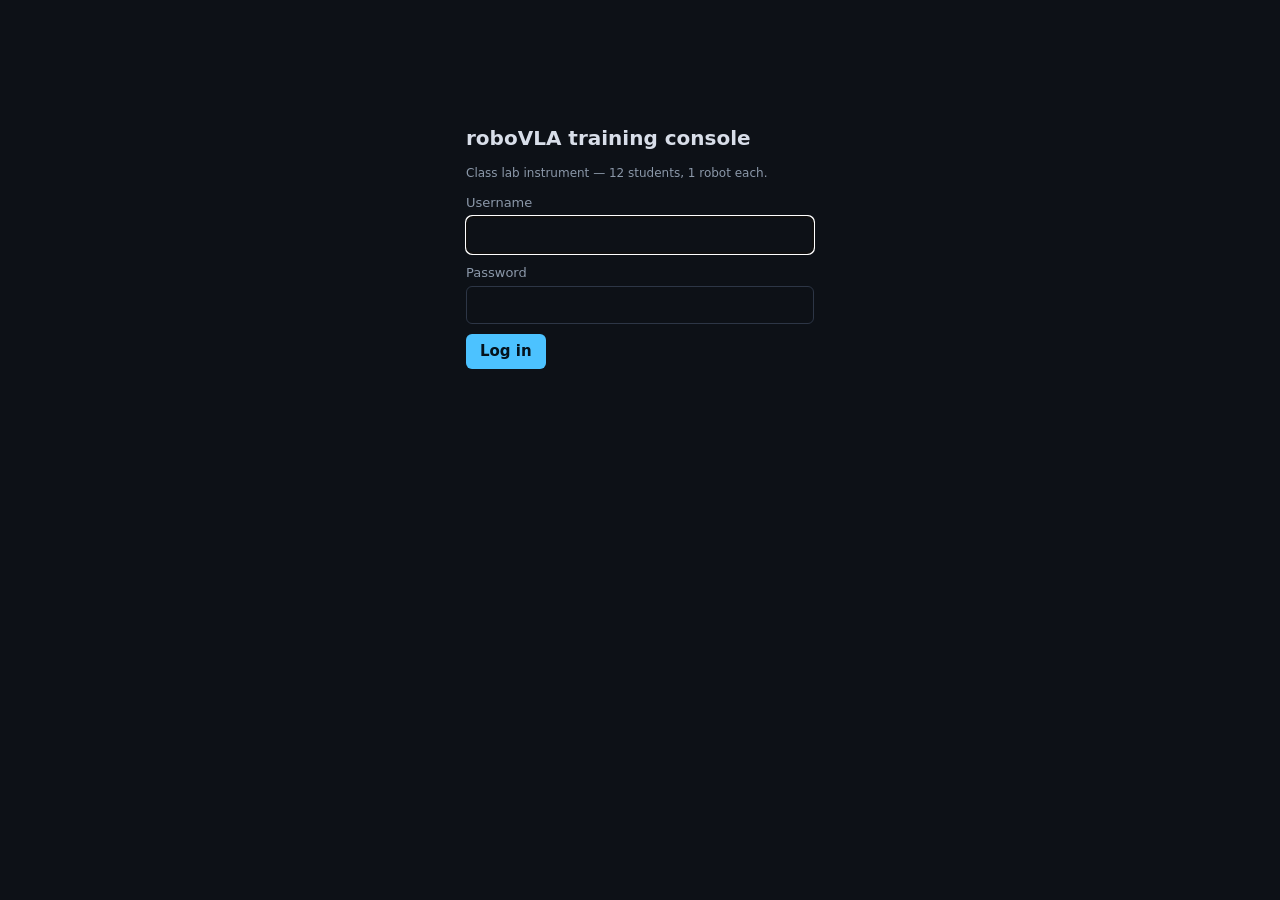
==== ui/index.html @ 258d8f2b "ui: the 8 surfaces (design §7) — vanilla JS + HTMX, readable by students ui/ is served read-only at " ====
<!doctype html>
<html lang="en">
<head>
<meta charset="utf-8">
<meta name="viewport" content="width=device-width, initial-scale=1">
<title>roboVLA — dashboard</title>
<link rel="stylesheet" href="/ui/style.css">
</head>
<body>
<nav id="nav" hx-boost="true"></nav>
<main>
  <h1>Dashboard</h1>
  <div class="grid cols2">
    <div class="card">
      <h2>My queue position</h2>
      <div id="queue"></div>
    </div>
    <div class="card">
      <h2>Nodes (live)</h2>
      <table id="nodes"><thead><tr>
        <th>node</th><th>state</th><th>free VRAM</th><th>queue</th>
      </tr></thead><tbody></tbody></table>
    </div>
    <div class="card">
      <h2>My runs</h2>
      <table id="runs"><thead><tr>
        <th>job</th><th>type</th><th>dataset</th><th>state</th><th>progress</th><th>node</th>
      </tr></thead><tbody></tbody></table>
      <a href="/ui/new-run.html">+ New run</a>
    </div>
    <div class="card">
      <h2>My datasets</h2>
      <table id="datasets"><thead><tr>
        <th>dataset</th><th>episodes</th><th>size</th><th>state</th>
      </tr></thead><tbody></tbody></table>
      <a href="/ui/datasets.html">Manage datasets →</a>
    </div>
    <div class="card grow">
      <h2>Class activity <span class="muted small">(live feed)</span></h2>
      <div id="feed" class="small" style="max-height:280px; overflow:auto"></div>
    </div>
  </div>
</main>
<script src="/ui/vendor/htmx.min.js"></script>
<script src="/ui/app.js"></script>
<script>
(async () => {
const user = await me();
if (!user) location.href = "/ui/login.html";
nav("index.html", user);

async function loadStatic() {
  const [q, h, runs, dsets] = await Promise.all([
    api("/api/runs/queue"), api("/api/health"),
    api("/api/runs"), api("/api/datasets"),
  ]);
  const mine = q.queue.filter(j => j.student === user.user_id);
  $("#queue").innerHTML = mine.length
    ? mine.map(j => `<div class="row"><span class="label">${esc(j.job_id)}
        ${badge(j.state)}</span>
        <span class="val">${j.state === "queued"
          ? `position ${j.position} · ETA ${fmtEta(j.eta_s)}`
          : `on ${esc(j.node_id ?? "?")}`}</span></div>`).join("")
    : `<span class="muted">Nothing in the queue — <a href="/ui/new-run.html">submit a run</a>.</span>`;

  $("#nodes tbody").innerHTML = h.nodes.map(n => `<tr>
      <td>${esc(n.label ?? n.id)}</td>
      <td>${badge(n.online ? "online" : "offline")}</td>
      <td>${n.free_gb != null ? `${n.free_gb.toFixed(1)} / ${n.vram_gb} GB` : "—"}</td>
      <td>${n.queue_depth}</td></tr>`).join("");

  $("#runs tbody").innerHTML = runs.runs.map(j => `<tr>
      <td><a class="mono" href="/ui/run.html?job=${esc(j.job_id)}">${esc(j.job_id)}</a></td>
      <td>${esc(j.job_type)}</td>
      <td class="muted small">${esc(j.dataset)}</td>
      <td>${badge(j.state)}</td>
      <td>${j.progress && j.progress.step != null
        ? `${j.progress.step}/${j.progress.total}` : "—"}</td>
      <td class="muted">${esc(j.node_id ?? "auto")}</td></tr>`).join("")
    || `<tr><td colspan="6" class="muted">No runs yet.</td></tr>`;

  $("#datasets tbody").innerHTML = dsets.datasets.map(d => `<tr>
      <td class="mono small">${esc(d.dataset_id)}</td>
      <td>${d.episode_count ?? "—"}</td>
      <td>${fmtBytes(d.total_bytes)}</td>
      <td>${badge(d.status)}</td></tr>`).join("")
    || `<tr><td colspan="4" class="muted">No datasets — <a href="/ui/datasets.html">upload one</a>.</td></tr>`;
}

const FEED = {
  queue: j => `${j.event}: ${j.job_id}${j.student ? ` (${j.student})` : ""}`,
  artifacts: j => `artifacts ready: ${j.job_id}`,
  slots: j => `slot ${j.event}: ${j.job_id}`,
  node: j => `node ${j.node_id}: ${j.event}`,
  config: j => `fleet config changed (${j.changes.length} field(s))`,
  dataset: j => `dataset ${j.event}: ${j.dataset_id}`,
};
const close = sse("class", (t, d) => {
  const line = FEED[t] ? FEED[t](d) : `${t}: ${JSON.stringify(d).slice(0, 80)}`;
  const el = document.createElement("div");
  el.className = "row";
  el.innerHTML = `<span class="muted mono">${new Date().toISOString().slice(11, 19)}</span>
                  <span class="grow">${esc(line)}</span>`;
  const feed = $("#feed");
  feed.prepend(el);
  while (feed.children.length > 60) feed.lastChild.remove();
});

loadStatic().catch(err => toast(err.message, true));
setInterval(loadStatic, 15000); // queue/positions refresh; live events come via SSE
})();
</script>
</body>
</html>
---- ui/style.css ----
/* roboVLA training console — lab instrument, not a marketing site.
   One stylesheet, readable by students (design §7). */
:root {
  --bg: #0d1117; --panel: #161b22; --panel2: #1c2330; --line: #2d3646;
  --fg: #d8dee9; --dim: #8b98a9; --acc: #4cc2ff; --ok: #3fb950;
  --warn: #d29922; --err: #f85149; --mono: "SF Mono", ui-monospace, Menlo, Consolas, monospace;
}
* { box-sizing: border-box; }
body { margin: 0; background: var(--bg); color: var(--fg);
       font: 15px/1.45 system-ui, -apple-system, "Segoe UI", sans-serif; }
a { color: var(--acc); text-decoration: none; }
a:hover { text-decoration: underline; }
h1 { font-size: 20px; margin: 0 0 12px; }
h2 { font-size: 15px; margin: 0 0 8px; color: var(--dim); text-transform: uppercase;
     letter-spacing: .06em; }
code, .mono { font-family: var(--mono); font-size: 13px; }

/* nav */
nav { display: flex; gap: 4px; align-items: center; padding: 8px 16px;
      background: var(--panel); border-bottom: 1px solid var(--line);
      position: sticky; top: 0; z-index: 10; flex-wrap: wrap; }
nav .brand { font-weight: 700; margin-right: 12px; }
nav a { padding: 5px 10px; border-radius: 6px; color: var(--fg); }
nav a:hover { background: var(--panel2); text-decoration: none; }
nav a.active { background: var(--panel2); color: var(--acc); }
nav .spacer { flex: 1; }
nav .who { color: var(--dim); font-size: 13px; }

main { padding: 16px; max-width: 1100px; margin: 0 auto; }
.grid { display: grid; gap: 12px; }
.grid.cols2 { grid-template-columns: 1fr 1fr; }
.grid.cols3 { grid-template-columns: repeat(3, 1fr); }
@media (max-width: 800px) { .grid.cols2, .grid.cols3 { grid-template-columns: 1fr; } }

.card { background: var(--panel); border: 1px solid var(--line);
        border-radius: 8px; padding: 12px 14px; }
.card h2 { margin-bottom: 10px; }
.row { display: flex; gap: 10px; align-items: center; }
.row + .row { margin-top: 8px; }
.row .label { color: var(--dim); min-width: 110px; font-size: 13px; }
.row .val { font-size: 14px; }
.grow { flex: 1; }
table { width: 100%; border-collapse: collapse; font-size: 13px; }
th { text-align: left; color: var(--dim); font-weight: 500; padding: 6px 8px;
     border-bottom: 1px solid var(--line); }
td { padding: 6px 8px; border-bottom: 1px solid var(--line); vertical-align: top; }
tr:last-child td { border-bottom: none; }

/* status badges */
.badge { display: inline-block; padding: 2px 8px; border-radius: 10px;
         font-size: 12px; font-family: var(--mono); border: 1px solid var(--line);
         color: var(--dim); }
.badge.running, .badge.ready { color: var(--ok); border-color: var(--ok); }
.badge.queued { color: var(--acc); border-color: var(--acc); }
.badge.done { color: var(--fg); }
.badge.failed, .badge.killed, .badge.rejected { color: var(--err); border-color: var(--err); }
.badge.uploading, .badge.preparing, .badge.finishing { color: var(--warn); border-color: var(--warn); }
.badge.online { color: var(--ok); border-color: var(--ok); }
.badge.offline { color: var(--err); border-color: var(--err); }

/* forms */
label { display: block; margin: 10px 0 3px; font-size: 13px; color: var(--dim); }
input, select, textarea { width: 100%; padding: 7px 9px; background: var(--bg);
       color: var(--fg); border: 1px solid var(--line); border-radius: 6px; font: inherit; }
input[type="checkbox"] { width: auto; }
textarea { font-family: var(--mono); font-size: 13px; min-height: 60px; }
button { margin-top: 10px; padding: 7px 14px; background: var(--acc); color: #04121c;
         border: none; border-radius: 6px; font: inherit; font-weight: 600; cursor: pointer; }
button:hover { filter: brightness(1.1); }
button.secondary { background: var(--panel2); color: var(--fg); border: 1px solid var(--line); }
button.danger { background: var(--err); color: #fff; }
button:disabled { opacity: .45; cursor: default; }
details { margin-top: 10px; }
summary { cursor: pointer; color: var(--dim); font-size: 13px; }

/* toast + flash */
#toast { position: fixed; bottom: 16px; left: 50%; transform: translateX(-50%);
         background: var(--panel2); border: 1px solid var(--line); padding: 8px 16px;
         border-radius: 8px; opacity: 0; transition: opacity .2s; pointer-events: none;
         font-size: 14px; max-width: 80vw; }
#toast.show { opacity: 1; }
#toast.err { border-color: var(--err); }

/* logs + sparkline */
pre.log { background: var(--bg); border: 1px solid var(--line); border-radius: 6px;
          padding: 10px; font-family: var(--mono); font-size: 12px;
          max-height: 300px; overflow: auto; white-space: pre-wrap; }
canvas.spark { width: 100%; height: 90px; background: var(--bg);
               border: 1px solid var(--line); border-radius: 6px; }
.bar { height: 8px; background: var(--bg); border-radius: 4px; overflow: hidden;
       border: 1px solid var(--line); }
.bar > i { display: block; height: 100%; background: var(--acc); }
.muted { color: var(--dim); }
.small { font-size: 12px; }
@media print {
  nav, button, #toast { display: none !important; }
  body { background: #fff; color: #000; }
  .card { border-color: #ccc; background: #fff; }
}
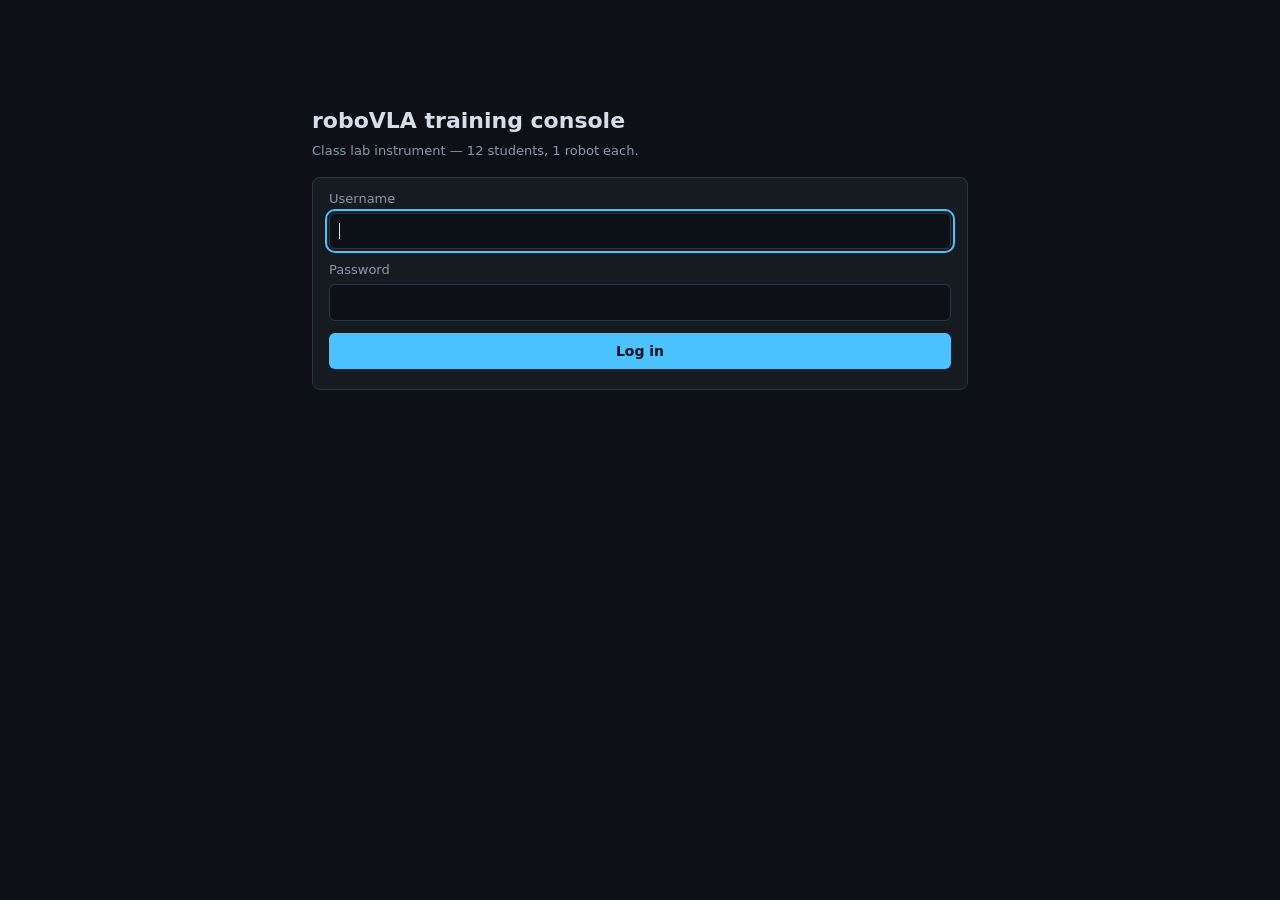
==== commit a70bf7b0: "refactor(ui): design-token stylesheet and one app shell for every page The pages had grown independe" ====
--- a/ui/index.html
+++ b/ui/index.html
@@ -8,36 +8,55 @@
 </head>
 <body>
 <nav id="nav" hx-boost="true"></nav>
-<main>
-  <h1>Dashboard</h1>
-  <div class="grid cols2">
+<main class="container">
+  <div class="page-head">
+    <h1>Dashboard</h1>
+    <span class="muted small" id="who"></span>
+    <div class="actions"><a href="/ui/new-run.html"><button>+ New run</button></a></div>
+  </div>
+
+  <div class="metrics card mt0" id="summary"></div>
+
+  <div class="grid mt3">
     <div class="card">
-      <h2>My queue position</h2>
+      <div class="card-head"><h2>My queue</h2>
+        <div class="actions"><a class="small" href="/ui/class-board.html">class →</a></div>
+      </div>
       <div id="queue"></div>
     </div>
     <div class="card">
-      <h2>Nodes (live)</h2>
-      <table id="nodes"><thead><tr>
-        <th>node</th><th>state</th><th>free VRAM</th><th>queue</th>
-      </tr></thead><tbody></tbody></table>
+      <div class="card-head"><h2>Training endpoints</h2>
+        <div class="actions"><a class="small" href="/ui/endpoints.html">all →</a></div>
+      </div>
+      <div class="tablewrap"><table id="nodes"><thead><tr>
+        <th>node</th><th>state</th><th class="num">free VRAM</th><th class="num">queue</th>
+      </tr></thead><tbody></tbody></table></div>
+    </div>
+  </div>
+
+  <div class="grid mt3">
+    <div class="card">
+      <div class="card-head"><h2>My runs</h2>
+        <div class="actions"><a class="small" href="/ui/new-run.html">new →</a></div>
+      </div>
+      <div class="tablewrap" style="--tmax:340px"><table id="runs"><thead><tr>
+        <th>job</th><th>type</th><th class="truncate">dataset</th><th>state</th>
+        <th class="num">progress</th><th>node</th>
+      </tr></thead><tbody></tbody></table></div>
     </div>
     <div class="card">
-      <h2>My runs</h2>
-      <table id="runs"><thead><tr>
-        <th>job</th><th>type</th><th>dataset</th><th>state</th><th>progress</th><th>node</th>
-      </tr></thead><tbody></tbody></table>
-      <a href="/ui/new-run.html">+ New run</a>
+      <div class="card-head"><h2>My datasets</h2>
+        <div class="actions"><a class="small" href="/ui/datasets.html">manage →</a></div>
+      </div>
+      <div class="tablewrap" style="--tmax:340px"><table id="datasets"><thead><tr>
+        <th class="truncate">dataset</th><th class="num">episodes</th>
+        <th class="num">size</th><th>state</th>
+      </tr></thead><tbody></tbody></table></div>
     </div>
     <div class="card">
-      <h2>My datasets</h2>
-      <table id="datasets"><thead><tr>
-        <th>dataset</th><th>episodes</th><th>size</th><th>state</th>
-      </tr></thead><tbody></tbody></table>
-      <a href="/ui/datasets.html">Manage datasets →</a>
-    </div>
-    <div class="card grow">
-      <h2>Class activity <span class="muted small">(live feed)</span></h2>
-      <div id="feed" class="small" style="max-height:280px; overflow:auto"></div>
+      <div class="card-head"><h2>Class activity</h2>
+        <span class="muted xs">live (SSE)</span></div>
+      <div id="feed" class="small" style="--lmax:340px; max-height:340px; overflow:auto"></div>
     </div>
   </div>
 </main>
@@ -48,41 +67,55 @@
 const user = await me();
 if (!user) location.href = "/ui/login.html";
 nav("index.html", user);
+$("#who").textContent = `${user.user_id} · ${user.role} · ` +
+  `${user.limits.max_running} running / ${user.limits.max_queued} queued`;
 
 async function loadStatic() {
   const [q, h, runs, dsets] = await Promise.all([
     api("/api/runs/queue"), api("/api/health"),
     api("/api/runs"), api("/api/datasets"),
   ]);
+  const running = q.queue.filter(j => j.state === "running" || j.state === "finishing").length;
+  const queued = q.queue.filter(j => j.state === "queued").length;
+  const ready = dsets.datasets.filter(d => d.status === "ready").length;
+  $("#summary").innerHTML = [
+    ["running now", running], ["in queue", queued],
+    ["my ready datasets", ready],
+    ["endpoints online", `${h.nodes.filter(n => n.online).length}/${h.nodes.filter(n => n.enabled).length}`],
+    ["maintenance", h.service.maintenance ? "ON" : "off"],
+  ].map(([k, v]) => `<div class="metric"><div class="k">${k}</div>
+      <div class="v">${esc(String(v))}</div></div>`).join("");
+
   const mine = q.queue.filter(j => j.student === user.user_id);
   $("#queue").innerHTML = mine.length
-    ? mine.map(j => `<div class="row"><span class="label">${esc(j.job_id)}
-        ${badge(j.state)}</span>
-        <span class="val">${j.state === "queued"
+    ? mine.map(j => `<div class="row" style="padding:3px 0">
+        <span class="mono xs">${esc(j.job_id)}</span> ${badge(j.state)}
+        <span class="grow right muted small">${j.state === "queued"
           ? `position ${j.position} · ETA ${fmtEta(j.eta_s)}`
           : `on ${esc(j.node_id ?? "?")}`}</span></div>`).join("")
-    : `<span class="muted">Nothing in the queue — <a href="/ui/new-run.html">submit a run</a>.</span>`;
+    : `<div class="empty">Nothing in the queue — <a href="/ui/new-run.html">submit a run</a>.</div>`;
 
-  $("#nodes tbody").innerHTML = h.nodes.map(n => `<tr>
-      <td>${esc(n.label ?? n.id)}</td>
+  $("#nodes tbody").innerHTML = h.nodes.filter(n => n.enabled).map(n => `<tr>
+      <td>${esc(n.label ?? n.id)}<div class="muted xs mono">${esc(shortModel(n.model))}</div></td>
       <td>${badge(n.online ? "online" : "offline")}</td>
-      <td>${n.free_gb != null ? `${n.free_gb.toFixed(1)} / ${n.vram_gb} GB` : "—"}</td>
-      <td>${n.queue_depth}</td></tr>`).join("");
+      <td class="num">${n.free_gb != null ? `${n.free_gb.toFixed(1)} / ${n.vram_gb} GB` : "—"}</td>
+      <td class="num">${n.queue_depth}</td></tr>`).join("")
+    || `<tr><td colspan="4" class="muted">no enabled nodes</td></tr>`;
 
   $("#runs tbody").innerHTML = runs.runs.map(j => `<tr>
       <td><a class="mono" href="/ui/run.html?job=${esc(j.job_id)}">${esc(j.job_id)}</a></td>
       <td>${esc(j.job_type)}</td>
-      <td class="muted small">${esc(j.dataset)}</td>
+      <td class="muted xs truncate">${esc(j.dataset)}</td>
       <td>${badge(j.state)}</td>
-      <td>${j.progress && j.progress.step != null
-        ? `${j.progress.step}/${j.progress.total}` : "—"}</td>
+      <td class="num">${j.progress && j.progress.step != null
+        ? `${j.progress.step}/${j.progress.total ?? "?"}` : "—"}</td>
       <td class="muted">${esc(j.node_id ?? "auto")}</td></tr>`).join("")
     || `<tr><td colspan="6" class="muted">No runs yet.</td></tr>`;
 
   $("#datasets tbody").innerHTML = dsets.datasets.map(d => `<tr>
-      <td class="mono small">${esc(d.dataset_id)}</td>
-      <td>${d.episode_count ?? "—"}</td>
-      <td>${fmtBytes(d.total_bytes)}</td>
+      <td class="mono xs truncate">${esc(d.dataset_id)}</td>
+      <td class="num">${d.episode_count ?? "—"}</td>
+      <td class="num">${fmtBytes(d.total_bytes)}</td>
       <td>${badge(d.status)}</td></tr>`).join("")
     || `<tr><td colspan="4" class="muted">No datasets — <a href="/ui/datasets.html">upload one</a>.</td></tr>`;
 }
@@ -95,11 +128,11 @@
   config: j => `fleet config changed (${j.changes.length} field(s))`,
   dataset: j => `dataset ${j.event}: ${j.dataset_id}`,
 };
-const close = sse("class", (t, d) => {
+sse("class", (t, d) => {
   const line = FEED[t] ? FEED[t](d) : `${t}: ${JSON.stringify(d).slice(0, 80)}`;
   const el = document.createElement("div");
   el.className = "row";
-  el.innerHTML = `<span class="muted mono">${new Date().toISOString().slice(11, 19)}</span>
+  el.innerHTML = `<span class="muted mono xs">${new Date().toISOString().slice(11, 19)}</span>
                   <span class="grow">${esc(line)}</span>`;
   const feed = $("#feed");
   feed.prepend(el);
@@ -107,7 +140,7 @@
 });
 
 loadStatic().catch(err => toast(err.message, true));
-setInterval(loadStatic, 15000); // queue/positions refresh; live events come via SSE
+poll(loadStatic, 15000);   // positions refresh; live events come via SSE
 })();
 </script>
 </body>
--- a/ui/style.css
+++ b/ui/style.css
@@ -1,99 +1,321 @@
 /* roboVLA training console — lab instrument, not a marketing site.
-   One stylesheet, readable by students (design §7). */
+   One stylesheet, readable by students (design §7).
+
+   Layout rules of this file:
+   * Sizes come from tokens (--s*, --t*), not from per-element magic numbers.
+   * Nothing fixed-width except form controls' content. Grids use auto-fit,
+     so a phone gets one column and the classroom display gets four.
+   * Canvas and video elements scale with their container and stay sharp
+     (app.js sizes the backing store for the device pixel ratio). */
+
+/* ---- tokens ---------------------------------------------------------------- */
 :root {
   --bg: #0d1117; --panel: #161b22; --panel2: #1c2330; --line: #2d3646;
   --fg: #d8dee9; --dim: #8b98a9; --acc: #4cc2ff; --ok: #3fb950;
   --warn: #d29922; --err: #f85149; --mono: "SF Mono", ui-monospace, Menlo, Consolas, monospace;
-}
+
+  --s1: 4px; --s2: 8px; --s3: 12px; --s4: 16px; --s5: 24px; --s6: 32px;
+  --r: 8px; --r-sm: 6px; --r-pill: 999px;
+  --t-xs: 12px; --t-sm: 13px; --t-md: 14px; --t-lg: 16px; --t-h2: 13px; --t-h1: 22px;
+  --row: 1.45;
+  --wide: 1560px; --narrow: 720px;
+  --nav-h: 46px;
+}
+
 * { box-sizing: border-box; }
-body { margin: 0; background: var(--bg); color: var(--fg);
-       font: 15px/1.45 system-ui, -apple-system, "Segoe UI", sans-serif; }
+html { -webkit-text-size-adjust: 100%; }
+body {
+  margin: 0; background: var(--bg); color: var(--fg);
+  font: var(--t-md)/var(--row) system-ui, -apple-system, "Segoe UI", sans-serif;
+  display: flex; flex-direction: column; min-height: 100vh;
+}
 a { color: var(--acc); text-decoration: none; }
 a:hover { text-decoration: underline; }
-h1 { font-size: 20px; margin: 0 0 12px; }
-h2 { font-size: 15px; margin: 0 0 8px; color: var(--dim); text-transform: uppercase;
-     letter-spacing: .06em; }
-code, .mono { font-family: var(--mono); font-size: 13px; }
-
-/* nav */
-nav { display: flex; gap: 4px; align-items: center; padding: 8px 16px;
-      background: var(--panel); border-bottom: 1px solid var(--line);
-      position: sticky; top: 0; z-index: 10; flex-wrap: wrap; }
-nav .brand { font-weight: 700; margin-right: 12px; }
-nav a { padding: 5px 10px; border-radius: 6px; color: var(--fg); }
+h1 { font-size: var(--t-h1); line-height: 1.2; margin: 0; font-weight: 650; }
+h2 {
+  font-size: var(--t-h2); margin: 0; color: var(--dim); text-transform: uppercase;
+  letter-spacing: .06em; font-weight: 600;
+}
+h3 { font-size: var(--t-md); margin: 0; }
+p { margin: var(--s2) 0; }
+code, .mono { font-family: var(--mono); font-size: var(--t-sm); }
+:focus-visible { outline: 2px solid var(--acc); outline-offset: 2px; }
+
+/* ---- app shell ------------------------------------------------------------- */
+/* One container width everywhere, so pages line up with each other. Pages
+   that carry video or a wide board opt in with .container--wide. */
+.container {
+  width: 100%; max-width: var(--wide); margin-inline: auto;
+  padding: var(--s4) clamp(var(--s3), 2.5vw, var(--s6));
+  flex: 1 0 auto;
+}
+.container--narrow { max-width: var(--narrow); }
+
+.page-head {
+  display: flex; flex-wrap: wrap; align-items: baseline; gap: var(--s2) var(--s3);
+  margin-bottom: var(--s4); padding-bottom: var(--s3);
+  border-bottom: 1px solid var(--line);
+}
+.page-head .actions { margin-left: auto; display: flex; gap: var(--s2); align-items: center; }
+
+/* nav: brand | workflow groups | identity. It wraps instead of overflowing
+   and becomes two lines on a phone. */
+nav {
+  display: flex; align-items: center; gap: var(--s2) var(--s3); flex-wrap: wrap;
+  padding: var(--s2) clamp(var(--s3), 2.5vw, var(--s6));
+  background: var(--panel); border-bottom: 1px solid var(--line);
+  position: sticky; top: 0; z-index: 10; min-height: var(--nav-h);
+}
+nav .brand { font-weight: 700; margin-right: var(--s2); white-space: nowrap; }
+nav a { padding: 4px 9px; border-radius: var(--r-sm); color: var(--fg); white-space: nowrap; }
 nav a:hover { background: var(--panel2); text-decoration: none; }
 nav a.active { background: var(--panel2); color: var(--acc); }
-nav .spacer { flex: 1; }
-nav .who { color: var(--dim); font-size: 13px; }
-
-main { padding: 16px; max-width: 1100px; margin: 0 auto; }
-.grid { display: grid; gap: 12px; }
-.grid.cols2 { grid-template-columns: 1fr 1fr; }
-.grid.cols3 { grid-template-columns: repeat(3, 1fr); }
-@media (max-width: 800px) { .grid.cols2, .grid.cols3 { grid-template-columns: 1fr; } }
-
-.card { background: var(--panel); border: 1px solid var(--line);
-        border-radius: 8px; padding: 12px 14px; }
-.card h2 { margin-bottom: 10px; }
-.row { display: flex; gap: 10px; align-items: center; }
-.row + .row { margin-top: 8px; }
-.row .label { color: var(--dim); min-width: 110px; font-size: 13px; }
-.row .val { font-size: 14px; }
-.grow { flex: 1; }
-table { width: 100%; border-collapse: collapse; font-size: 13px; }
-th { text-align: left; color: var(--dim); font-weight: 500; padding: 6px 8px;
-     border-bottom: 1px solid var(--line); }
-td { padding: 6px 8px; border-bottom: 1px solid var(--line); vertical-align: top; }
+nav .navgroup {
+  display: flex; align-items: center; gap: 2px;
+  padding-left: var(--s3); border-left: 1px solid var(--line);
+}
+nav .navgroup:first-of-type { border-left: none; padding-left: 0; }
+nav .spacer { flex: 1 1 auto; }
+nav .who { color: var(--dim); font-size: var(--t-sm); white-space: nowrap; }
+
+/* ---- grids ----------------------------------------------------------------- */
+/* Auto-fit: the column count follows the available width. --col-min is the
+   narrowest a column may get before another one wraps. */
+.grid {
+  display: grid; gap: var(--s3);
+  grid-template-columns: repeat(auto-fit, minmax(var(--col-min, 320px), 1fr));
+  align-items: start;
+}
+.grid--s { --col-min: 220px; }
+.grid--l { --col-min: 420px; }
+.grid--xl { --col-min: 560px; }
+/* Fixed columns for paired layouts that must stay side by side while wide. */
+.grid--2 { grid-template-columns: repeat(2, minmax(0, 1fr)); }
+@media (max-width: 900px) { .grid--2 { grid-template-columns: 1fr; } }
+.stack { display: flex; flex-direction: column; gap: var(--s3); }
+.row { display: flex; flex-wrap: wrap; align-items: center; gap: var(--s2); }
+.row .label { color: var(--dim); font-size: var(--t-sm); flex: 0 0 auto; }
+.grow { flex: 1 1 auto; min-width: 0; }
+.between { justify-content: space-between; }
+.wrap-none { flex-wrap: nowrap; }
+
+/* ---- card ------------------------------------------------------------------ */
+.card {
+  background: var(--panel); border: 1px solid var(--line);
+  border-radius: var(--r); padding: var(--s3) var(--s4); min-width: 0;
+}
+.card + .card { margin-top: var(--s3); }
+.card-head {
+  display: flex; align-items: baseline; gap: var(--s2); flex-wrap: wrap;
+  margin-bottom: var(--s3);
+}
+.card-head h2 { margin: 0; }
+.card-head .actions { margin-left: auto; display: flex; gap: var(--s2); align-items: center; }
+.card--flush { padding: 0; overflow: hidden; }
+.card--flush > .card-head, .card--flush > .card-body { padding-inline: var(--s4); }
+.card--flush > .card-head { padding-top: var(--s3); }
+.card--accent { border-left: 3px solid var(--acc); }
+.card--warn { border-left: 3px solid var(--warn); }
+
+/* ---- tables ---------------------------------------------------------------- */
+/* The wrapper is what scrolls, so a wide table never breaks the page and the
+   header stays visible over a long body. */
+.tablewrap { overflow: auto; max-height: var(--tmax, none); }
+table { width: 100%; border-collapse: collapse; font-size: var(--t-sm); }
+th {
+  position: sticky; top: 0; z-index: 1; background: var(--panel);
+  text-align: left; color: var(--dim); font-weight: 500;
+  padding: var(--s2) var(--s2); border-bottom: 1px solid var(--line);
+  white-space: nowrap;
+}
+td { padding: var(--s2); border-bottom: 1px solid var(--line); vertical-align: middle; }
 tr:last-child td { border-bottom: none; }
-
-/* status badges */
-.badge { display: inline-block; padding: 2px 8px; border-radius: 10px;
-         font-size: 12px; font-family: var(--mono); border: 1px solid var(--line);
-         color: var(--dim); }
-.badge.running, .badge.ready { color: var(--ok); border-color: var(--ok); }
-.badge.queued { color: var(--acc); border-color: var(--acc); }
+th.num, td.num { text-align: right; font-variant-numeric: tabular-nums; }
+/* Ellipsis needs a real ceiling: max-width:1px (the flex trick) collapses a
+   table column to nothing. Long cell content caps at ~22 characters and the
+   wrapper scrolls if the table still wants more room. */
+td.truncate, th.truncate { max-width: 22ch; overflow: hidden;
+                           text-overflow: ellipsis; white-space: nowrap; }
+.tablewrap table th:first-child, .tablewrap table td:first-child { padding-left: var(--s3); }
+.empty { color: var(--dim); font-size: var(--t-sm); padding: var(--s3) 0; }
+
+/* ---- status badges --------------------------------------------------------- */
+.badge {
+  display: inline-block; padding: 1px 8px; border-radius: var(--r-pill);
+  font-size: var(--t-xs); font-family: var(--mono); border: 1px solid var(--line);
+  color: var(--dim); white-space: nowrap; line-height: 1.6;
+}
+.badge.running, .badge.ready, .badge.online, .badge.done_ok { color: var(--ok); border-color: var(--ok); }
+.badge.queued, .badge.selected { color: var(--acc); border-color: var(--acc); }
 .badge.done { color: var(--fg); }
-.badge.failed, .badge.killed, .badge.rejected { color: var(--err); border-color: var(--err); }
-.badge.uploading, .badge.preparing, .badge.finishing { color: var(--warn); border-color: var(--warn); }
-.badge.online { color: var(--ok); border-color: var(--ok); }
-.badge.offline { color: var(--err); border-color: var(--err); }
-
-/* forms */
-label { display: block; margin: 10px 0 3px; font-size: 13px; color: var(--dim); }
-input, select, textarea { width: 100%; padding: 7px 9px; background: var(--bg);
-       color: var(--fg); border: 1px solid var(--line); border-radius: 6px; font: inherit; }
-input[type="checkbox"] { width: auto; }
-textarea { font-family: var(--mono); font-size: 13px; min-height: 60px; }
-button { margin-top: 10px; padding: 7px 14px; background: var(--acc); color: #04121c;
-         border: none; border-radius: 6px; font: inherit; font-weight: 600; cursor: pointer; }
-button:hover { filter: brightness(1.1); }
-button.secondary { background: var(--panel2); color: var(--fg); border: 1px solid var(--line); }
+.badge.failed, .badge.killed, .badge.rejected, .badge.offline, .badge.estop {
+  color: var(--err); border-color: var(--err);
+}
+.badge.uploading, .badge.preparing, .badge.finishing, .badge.disabled, .badge.paused {
+  color: var(--warn); border-color: var(--warn);
+}
+
+/* ---- forms ----------------------------------------------------------------- */
+/* A field is label + control + hint. Two controls on one line use .field-row
+   instead of a .row with inline widths. */
+.field { display: block; margin-bottom: var(--s3); min-width: 0; }
+.field > .label, .field > label {
+  display: block; margin: 0 0 var(--s1); font-size: var(--t-sm); color: var(--dim);
+}
+.field .hint { font-size: var(--t-xs); color: var(--dim); margin-top: 2px; }
+.field-row { display: flex; flex-wrap: wrap; gap: var(--s3); }
+.field-row > .field { flex: 1 1 140px; }
+input, select, textarea {
+  width: 100%; padding: 7px 9px; background: var(--bg); color: var(--fg);
+  border: 1px solid var(--line); border-radius: var(--r-sm); font: inherit;
+  min-width: 0;
+}
+input:hover, select:hover, textarea:hover { border-color: #3b475a; }
+input[type="checkbox"], input[type="radio"] { width: auto; accent-color: var(--acc); }
+input[type="file"] { padding: 6px; font-size: var(--t-sm); }
+input:disabled, select:disabled, textarea:disabled { opacity: .5; cursor: not-allowed; }
+textarea { font-family: var(--mono); font-size: var(--t-sm); min-height: 72px; resize: vertical; }
+.check { display: flex; align-items: center; gap: var(--s2); font-size: var(--t-sm); color: var(--dim); }
+.check input { margin: 0; }
+.unit { display: flex; align-items: center; gap: var(--s2); }
+.unit input { flex: 1 1 auto; }
+.unit .suffix { color: var(--dim); font-size: var(--t-xs); white-space: nowrap; }
+
+button {
+  padding: 7px 14px; background: var(--acc); color: #04121c; border: 1px solid transparent;
+  border-radius: var(--r-sm); font: inherit; font-weight: 600; cursor: pointer;
+  white-space: nowrap;
+}
+button:hover:not(:disabled) { filter: brightness(1.12); }
+button:active:not(:disabled) { transform: translateY(1px); }
+button.secondary { background: var(--panel2); color: var(--fg); border-color: var(--line); }
 button.danger { background: var(--err); color: #fff; }
+button.ghost { background: transparent; color: var(--fg); border-color: var(--line); }
+button.sm { padding: 3px 9px; font-size: var(--t-xs); }
+button.lg { padding: 10px 18px; font-size: var(--t-lg); }
+button.block { width: 100%; }
 button:disabled { opacity: .45; cursor: default; }
-details { margin-top: 10px; }
-summary { cursor: pointer; color: var(--dim); font-size: 13px; }
-
-/* toast + flash */
-#toast { position: fixed; bottom: 16px; left: 50%; transform: translateX(-50%);
-         background: var(--panel2); border: 1px solid var(--line); padding: 8px 16px;
-         border-radius: 8px; opacity: 0; transition: opacity .2s; pointer-events: none;
-         font-size: 14px; max-width: 80vw; }
+.btn-row { display: flex; flex-wrap: wrap; gap: var(--s2); align-items: center; }
+.btn-row.end { justify-content: flex-end; }
+
+details { margin-top: var(--s3); }
+summary { cursor: pointer; color: var(--dim); font-size: var(--t-sm); }
+summary:hover { color: var(--fg); }
+details[open] > summary { margin-bottom: var(--s2); }
+
+/* tabs (page-local sections without a router) */
+.tabs { display: flex; gap: var(--s1); border-bottom: 1px solid var(--line); flex-wrap: wrap; }
+.tabs button {
+  background: none; border: none; border-bottom: 2px solid transparent;
+  color: var(--dim); border-radius: 0; padding: var(--s2) var(--s3); font-weight: 500;
+}
+.tabs button.active { color: var(--acc); border-bottom-color: var(--acc); }
+.tabs button:hover:not(.active) { color: var(--fg); }
+
+/* ---- meters, sparklines, media -------------------------------------------- */
+.bar {
+  height: 8px; background: var(--bg); border-radius: var(--r-pill); overflow: hidden;
+  border: 1px solid var(--line);
+}
+.bar > i { display: block; height: 100%; background: var(--acc); transition: width .3s ease; }
+.bar.warn > i { background: var(--warn); }
+.bar.err > i { background: var(--err); }
+.bar.ok > i { background: var(--ok); }
+
+canvas.chart {
+  display: block; width: 100%; height: var(--h, 110px);
+  background: var(--bg); border: 1px solid var(--line); border-radius: var(--r-sm);
+}
+
+/* Robot camera frame: keep the sensor's 4:3 shape, fill the column, no
+   letterboxing artifacts (object-fit contain, dark backdrop). */
+.frame {
+  display: block; width: 100%; aspect-ratio: 4 / 3; max-height: 420px;
+  object-fit: contain; background: #05080c;
+  border: 1px solid var(--line); border-radius: var(--r-sm);
+}
+.frame--sm { max-height: 180px; }
+
+pre.log {
+  background: var(--bg); border: 1px solid var(--line); border-radius: var(--r-sm);
+  padding: var(--s2) var(--s3); font-family: var(--mono); font-size: var(--t-xs);
+  max-height: var(--lmax, 300px); overflow: auto; white-space: pre-wrap;
+  word-break: break-word; margin: var(--s2) 0 0;
+}
+
+kbd {
+  font-family: var(--mono); font-size: var(--t-xs); background: var(--panel2);
+  border: 1px solid var(--line); border-bottom-width: 2px; border-radius: 4px;
+  padding: 1px 5px;
+}
+
+/* ---- metrics strip --------------------------------------------------------- */
+.metrics {
+  display: grid; gap: var(--s2) var(--s3);
+  grid-template-columns: repeat(auto-fit, minmax(96px, 1fr));
+}
+.metric .k { color: var(--dim); font-size: var(--t-xs); text-transform: uppercase; letter-spacing: .04em; }
+.metric .v { font-size: var(--t-lg); font-variant-numeric: tabular-nums; }
+.metric .v.small { font-size: var(--t-md); }
+
+/* ---- toast + dialog -------------------------------------------------------- */
+#toast {
+  position: fixed; bottom: var(--s4); left: 50%; transform: translateX(-50%);
+  background: var(--panel2); border: 1px solid var(--line); padding: var(--s2) var(--s4);
+  border-radius: var(--r); opacity: 0; transition: opacity .2s; pointer-events: none;
+  font-size: var(--t-md); max-width: min(80vw, 620px); z-index: 100;
+}
 #toast.show { opacity: 1; }
 #toast.err { border-color: var(--err); }
-
-/* logs + sparkline */
-pre.log { background: var(--bg); border: 1px solid var(--line); border-radius: 6px;
-          padding: 10px; font-family: var(--mono); font-size: 12px;
-          max-height: 300px; overflow: auto; white-space: pre-wrap; }
-canvas.spark { width: 100%; height: 90px; background: var(--bg);
-               border: 1px solid var(--line); border-radius: 6px; }
-.bar { height: 8px; background: var(--bg); border-radius: 4px; overflow: hidden;
-       border: 1px solid var(--line); }
-.bar > i { display: block; height: 100%; background: var(--acc); }
+dialog {
+  background: var(--panel); color: var(--fg); border: 1px solid var(--line);
+  border-radius: var(--r); padding: var(--s4); max-width: min(92vw, 460px); width: 100%;
+}
+dialog::backdrop { background: rgba(0, 0, 0, .6); }
+
+/* ---- utilities ------------------------------------------------------------- */
 .muted { color: var(--dim); }
-.small { font-size: 12px; }
+.small { font-size: var(--t-sm); }
+.xs { font-size: var(--t-xs); }
+.bold { font-weight: 600; }
+.right { text-align: right; }
+.nowrap { white-space: nowrap; }
+.truncate { overflow: hidden; text-overflow: ellipsis; white-space: nowrap; }
+.hidden, [hidden] { display: none !important; }
+.mt0 { margin-top: 0; } .mt2 { margin-top: var(--s2); } .mt3 { margin-top: var(--s3); }
+.mt4 { margin-top: var(--s4); } .mb0 { margin-bottom: 0; }
+.ok { color: var(--ok); } .warn-text { color: var(--warn); } .err-text { color: var(--err); }
+.spacer { flex: 1 1 auto; }
+hr { border: none; border-top: 1px solid var(--line); margin: var(--s3) 0; }
+
+/* ---- endpoint picker cards (new run, endpoints board) ---------------------- */
+.endpoint { cursor: pointer; transition: border-color .15s, background .15s; }
+.endpoint:hover { border-color: var(--acc); }
+.endpoint.sel { border-color: var(--acc); background: var(--panel2); }
+.endpoint.locked { cursor: not-allowed; opacity: .72; }
+.endpoint.locked:hover { border-color: var(--warn); }
+.endpoint input[type="radio"] { accent-color: var(--acc); flex: 0 0 auto; }
+
+/* Legacy class names still referenced by pages during the migration. */
+.cols2 { display: grid; gap: var(--s3); grid-template-columns: repeat(auto-fit, minmax(340px, 1fr)); }
+.cols3 { display: grid; gap: var(--s3); grid-template-columns: repeat(auto-fit, minmax(240px, 1fr)); }
+.spark { display: block; width: 100%; height: 110px; background: var(--bg);
+         border: 1px solid var(--line); border-radius: var(--r-sm); }
+
+@media (max-width: 640px) {
+  :root { --t-h1: 19px; --s4: 12px; --s5: 16px; }
+  .card { padding: var(--s3); }
+  nav .who { display: none; }
+}
+
+@media (prefers-reduced-motion: reduce) {
+  * { transition: none !important; animation: none !important; }
+}
+
 @media print {
-  nav, button, #toast { display: none !important; }
+  nav, button, #toast, .tabs, .actions { display: none !important; }
   body { background: #fff; color: #000; }
-  .card { border-color: #ccc; background: #fff; }
-}
+  .card { border-color: #ccc; background: #fff; break-inside: avoid; }
+  th { background: #fff; color: #333; }
+  .container { max-width: none; padding: 0; }
+}
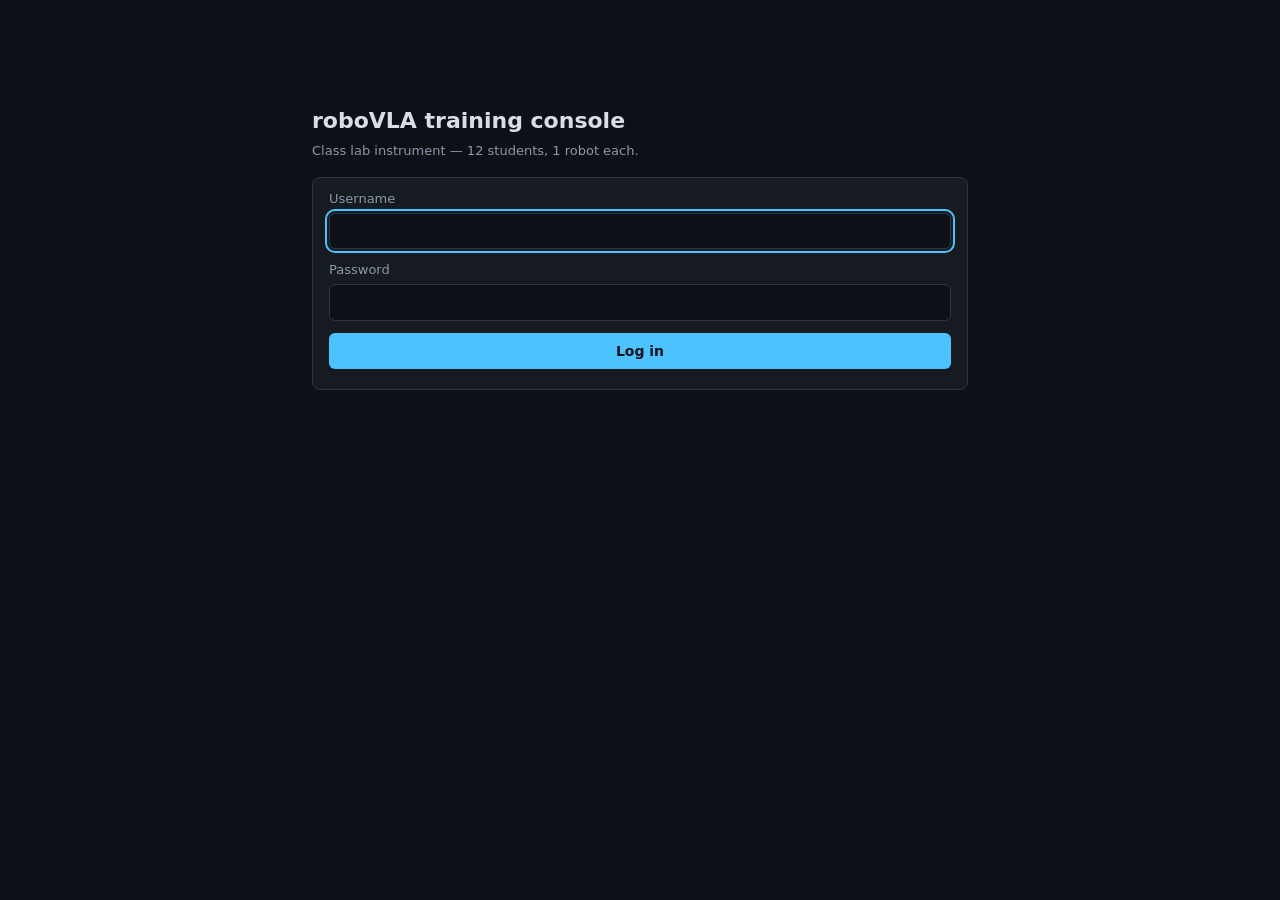
==== commit b2723ec7: "fix(ui): repair card nesting, align grids and action bars, single-line table buttons" ====
--- a/ui/index.html
+++ b/ui/index.html
@@ -56,7 +56,8 @@
     <div class="card">
       <div class="card-head"><h2>Class activity</h2>
         <span class="muted xs">live (SSE)</span></div>
-      <div id="feed" class="small" style="--lmax:340px; max-height:340px; overflow:auto"></div>
+      <div id="feed" class="small" style="--lmax:340px; max-height:340px; overflow:auto">
+        <div class="empty">No class events yet — this stream is live.</div></div>
     </div>
   </div>
 </main>
@@ -130,11 +131,12 @@
 };
 sse("class", (t, d) => {
   const line = FEED[t] ? FEED[t](d) : `${t}: ${JSON.stringify(d).slice(0, 80)}`;
+  const feed = $("#feed");
+  if (feed.firstElementChild?.classList.contains("empty")) feed.innerHTML = "";
   const el = document.createElement("div");
   el.className = "row";
   el.innerHTML = `<span class="muted mono xs">${new Date().toISOString().slice(11, 19)}</span>
                   <span class="grow">${esc(line)}</span>`;
-  const feed = $("#feed");
   feed.prepend(el);
   while (feed.children.length > 60) feed.lastChild.remove();
 });
--- a/ui/style.css
+++ b/ui/style.css
@@ -94,7 +94,13 @@
 @media (max-width: 900px) { .grid--2 { grid-template-columns: 1fr; } }
 .stack { display: flex; flex-direction: column; gap: var(--s3); }
 .row { display: flex; flex-wrap: wrap; align-items: center; gap: var(--s2); }
-.row .label { color: var(--dim); font-size: var(--t-sm); flex: 0 0 auto; }
+/* A .label in a row is a column header: give it a stable width so the
+   controls in stacked rows line up with each other. */
+.row .label { color: var(--dim); font-size: var(--t-sm); flex: 0 0 auto;
+              min-width: 6.5em; }
+/* Actions inside a table cell stay on one line: a button that wraps to a
+   second line makes the row look broken. */
+td .btn-row { flex-wrap: nowrap; }
 .grow { flex: 1 1 auto; min-width: 0; }
 .between { justify-content: space-between; }
 .wrap-none { flex-wrap: nowrap; }
@@ -105,6 +111,10 @@
   border-radius: var(--r); padding: var(--s3) var(--s4); min-width: 0;
 }
 .card + .card { margin-top: var(--s3); }
+/* But not inside a grid or a stack: those containers own their spacing (grid
+   items apply margins without collapsing, so the rule shifted every card
+ after the first one down; .stack already adds the gap). */
+.grid > .card + .card, .stack > .card + .card { margin-top: 0; }
 .card-head {
   display: flex; align-items: baseline; gap: var(--s2); flex-wrap: wrap;
   margin-bottom: var(--s3);
@@ -154,6 +164,8 @@
 .badge.uploading, .badge.preparing, .badge.finishing, .badge.disabled, .badge.paused {
   color: var(--warn); border-color: var(--warn);
 }
+.badge.active { color: var(--ok); border-color: var(--ok); }
+.badge.inactive { color: var(--err); border-color: var(--err); }
 
 /* ---- forms ----------------------------------------------------------------- */
 /* A field is label + control + hint. Two controls on one line use .field-row
@@ -180,6 +192,12 @@
 .unit { display: flex; align-items: center; gap: var(--s2); }
 .unit input { flex: 1 1 auto; }
 .unit .suffix { color: var(--dim); font-size: var(--t-xs); white-space: nowrap; }
+
+/* Compact controls in a page-head action bar keep their own width: the
+   global width:100% is for form fields, not for a row of tools. */
+.actions select { width: auto; }
+.actions input[type="number"] { width: 68px; flex: 0 0 auto; }
+.actions .unit { flex: 0 0 auto; }
 
 button {
   padding: 7px 14px; background: var(--acc); color: #04121c; border: 1px solid transparent;
@@ -222,6 +240,18 @@
 .bar.err > i { background: var(--err); }
 .bar.ok > i { background: var(--ok); }
 
+/* Drive page: the deadman bar shrinks as the held command runs out, so a
+   student can see the window in which the robot will still obey. */
+.deadman { height: 6px; background: var(--line); border-radius: 3px; overflow: hidden;
+           margin: var(--s2) 0; }
+.deadman > i { display: block; height: 100%; background: var(--ok); width: 0%;
+               transition: width .1s linear; }
+.keymap { display: grid; grid-template-columns: repeat(auto-fit, minmax(140px, 1fr));
+          gap: var(--s2); }
+.km { display: flex; align-items: center; gap: var(--s2); font-size: var(--t-xs);
+      color: var(--dim); }
+.km kbd { min-width: 2.2em; text-align: center; }
+
 canvas.chart {
   display: block; width: 100%; height: var(--h, 110px);
   background: var(--bg); border: 1px solid var(--line); border-radius: var(--r-sm);
@@ -239,8 +269,8 @@
 pre.log {
   background: var(--bg); border: 1px solid var(--line); border-radius: var(--r-sm);
   padding: var(--s2) var(--s3); font-family: var(--mono); font-size: var(--t-xs);
-  max-height: var(--lmax, 300px); overflow: auto; white-space: pre-wrap;
-  word-break: break-word; margin: var(--s2) 0 0;
+  max-height: var(--lmax, 300px); min-height: 64px; overflow: auto;
+  white-space: pre-wrap; word-break: break-word; margin: var(--s2) 0 0;
 }
 
 kbd {
